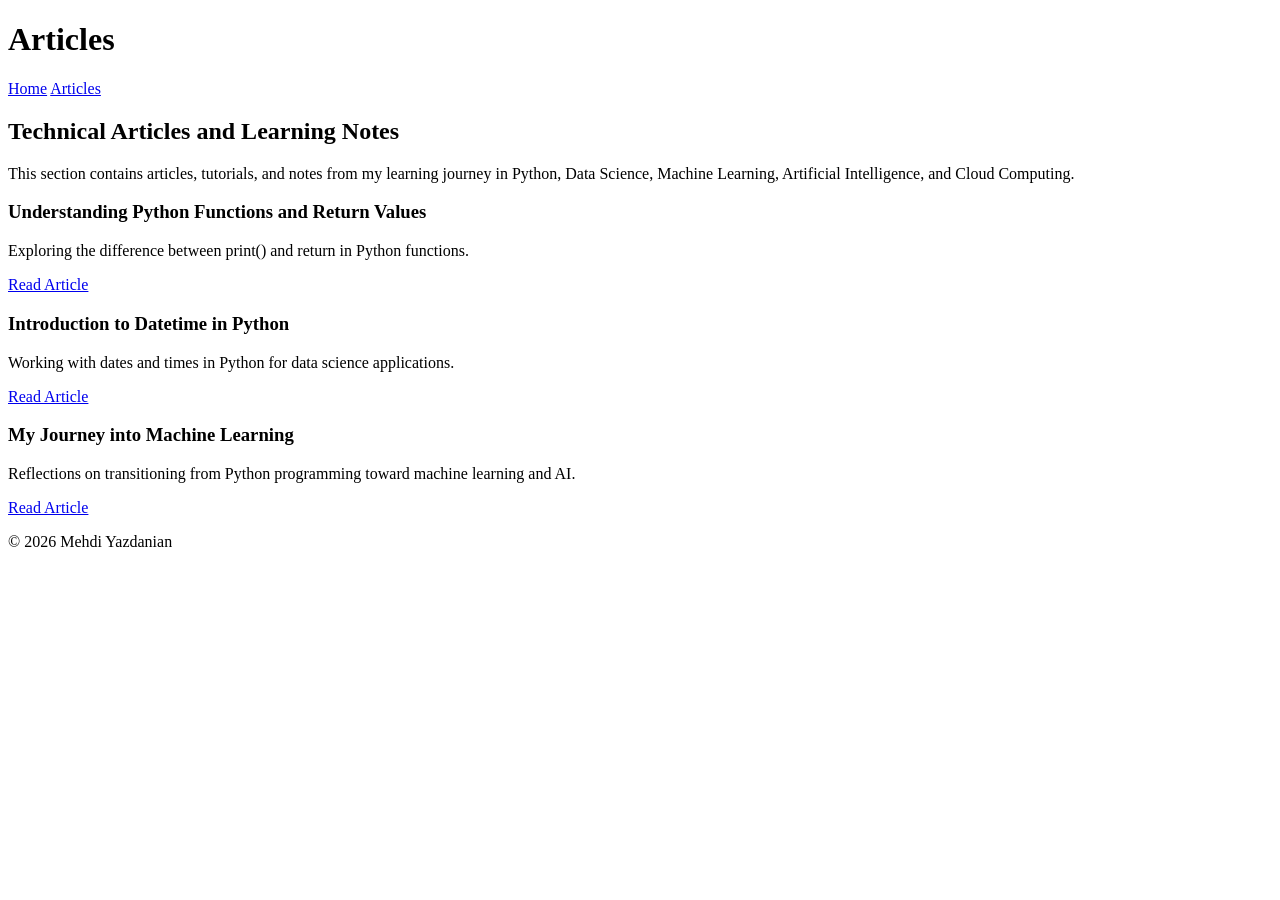
==== articles.html @ 1cbf3b0f "Create articles.html" ====
<!DOCTYPE html>
<html lang="en">
<head>
    <meta charset="UTF-8">
    <meta name="viewport" content="width=device-width, initial-scale=1.0">
    <title>Articles | Mehdi Yazdanian</title>
    <link rel="stylesheet" href="style.css">
</head>
<body>

<header>
    <h1>Articles</h1>

    <nav>
        <a href="index.html">Home</a>
        <a href="articles.html">Articles</a>
    </nav>
</header>

<section class="hero">

    <h2>Technical Articles and Learning Notes</h2>

    <p>
        This section contains articles, tutorials,
        and notes from my learning journey in
        Python, Data Science, Machine Learning,
        Artificial Intelligence, and Cloud Computing.
    </p>

</section>

<section class="cards">

    <div class="card">
        <h3>Understanding Python Functions and Return Values</h3>

        <p>
            Exploring the difference between print()
            and return in Python functions.
        </p>

        <a href="#">Read Article</a>
    </div>

    <div class="card">
        <h3>Introduction to Datetime in Python</h3>

        <p>
            Working with dates and times in Python
            for data science applications.
        </p>

        <a href="#">Read Article</a>
    </div>

    <div class="card">
        <h3>My Journey into Machine Learning</h3>

        <p>
            Reflections on transitioning from Python
            programming toward machine learning and AI.
        </p>

        <a href="#">Read Article</a>
    </div>

</section>

<footer>
    <p>© 2026 Mehdi Yazdanian</p>
</footer>

</body>
</html>
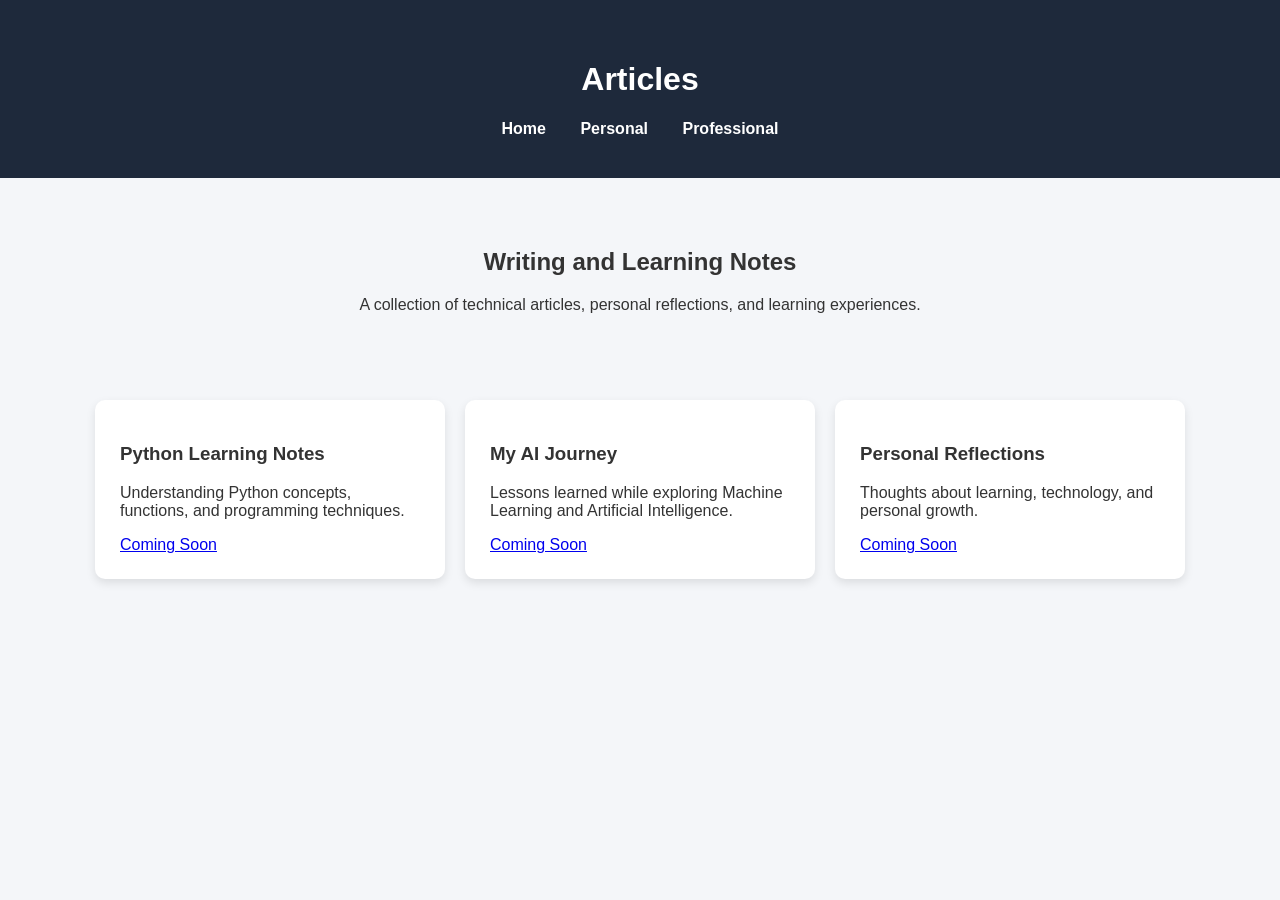
==== commit a4452a3c: "Update articles.html" ====
--- a/articles.html
+++ b/articles.html
@@ -1,75 +1,149 @@
 <!DOCTYPE html>
+
 <html lang="en">
+
 <head>
-    <meta charset="UTF-8">
-    <meta name="viewport" content="width=device-width, initial-scale=1.0">
-    <title>Articles | Mehdi Yazdanian</title>
-    <link rel="stylesheet" href="style.css">
+
+<meta charset="UTF-8">
+
+<title>
+Articles | Mehdi Yazdanian
+</title>
+
+<link rel="stylesheet" href="style.css">
+
 </head>
+
+
 <body>
 
+
 <header>
-    <h1>Articles</h1>
 
-    <nav>
-        <a href="index.html">Home</a>
-        <a href="articles.html">Articles</a>
-    </nav>
+<h1>
+Articles
+</h1>
+
+
+<nav>
+
+<a href="index.html">
+Home
+</a>
+
+
+<a href="personal.html">
+Personal
+</a>
+
+
+<a href="professional.html">
+Professional
+</a>
+
+
+</nav>
+
+
 </header>
+
+
 
 <section class="hero">
 
-    <h2>Technical Articles and Learning Notes</h2>
 
-    <p>
-        This section contains articles, tutorials,
-        and notes from my learning journey in
-        Python, Data Science, Machine Learning,
-        Artificial Intelligence, and Cloud Computing.
-    </p>
+<h2>
+Writing and Learning Notes
+</h2>
+
+
+<p>
+
+A collection of technical articles,
+personal reflections,
+and learning experiences.
+
+</p>
+
 
 </section>
 
+
+
+
 <section class="cards">
 
-    <div class="card">
-        <h3>Understanding Python Functions and Return Values</h3>
 
-        <p>
-            Exploring the difference between print()
-            and return in Python functions.
-        </p>
+<div class="card">
 
-        <a href="#">Read Article</a>
-    </div>
+<h3>
+Python Learning Notes
+</h3>
 
-    <div class="card">
-        <h3>Introduction to Datetime in Python</h3>
 
-        <p>
-            Working with dates and times in Python
-            for data science applications.
-        </p>
+<p>
+Understanding Python concepts,
+functions, and programming techniques.
+</p>
 
-        <a href="#">Read Article</a>
-    </div>
 
-    <div class="card">
-        <h3>My Journey into Machine Learning</h3>
+<a href="#">
+Coming Soon
+</a>
 
-        <p>
-            Reflections on transitioning from Python
-            programming toward machine learning and AI.
-        </p>
 
-        <a href="#">Read Article</a>
-    </div>
+</div>
+
+
+
+<div class="card">
+
+<h3>
+My AI Journey
+</h3>
+
+
+<p>
+Lessons learned while exploring
+Machine Learning and Artificial Intelligence.
+</p>
+
+
+<a href="#">
+Coming Soon
+</a>
+
+
+</div>
+
+
+
+<div class="card">
+
+<h3>
+Personal Reflections
+</h3>
+
+
+<p>
+Thoughts about learning,
+technology, and personal growth.
+</p>
+
+
+<a href="#">
+Coming Soon
+</a>
+
+
+</div>
+
+
 
 </section>
 
-<footer>
-    <p>© 2026 Mehdi Yazdanian</p>
-</footer>
+
 
 </body>
+
 </html>
--- a/style.css
+++ b/style.css
@@ -0,0 +1,59 @@
+body {
+    font-family: Arial, sans-serif;
+    margin: 0;
+    background-color: #f4f6f9;
+    color: #333;
+}
+
+header {
+    background-color: #1e293b;
+    color: white;
+    text-align: center;
+    padding: 40px;
+}
+
+.subtitle {
+    color: #cbd5e1;
+}
+
+nav {
+    margin-top: 20px;
+}
+
+nav a {
+    color: white;
+    text-decoration: none;
+    margin: 0 15px;
+    font-weight: bold;
+}
+
+.hero {
+    max-width: 900px;
+    margin: auto;
+    padding: 50px 20px;
+    text-align: center;
+}
+
+.cards {
+    display: flex;
+    justify-content: center;
+    flex-wrap: wrap;
+    gap: 20px;
+    padding: 20px;
+}
+
+.card {
+    background: white;
+    width: 300px;
+    padding: 25px;
+    border-radius: 10px;
+    box-shadow: 0 4px 10px rgba(0,0,0,0.1);
+}
+
+footer {
+    text-align: center;
+    padding: 30px;
+    margin-top: 50px;
+    background-color: #1e293b;
+    color: white;
+}
